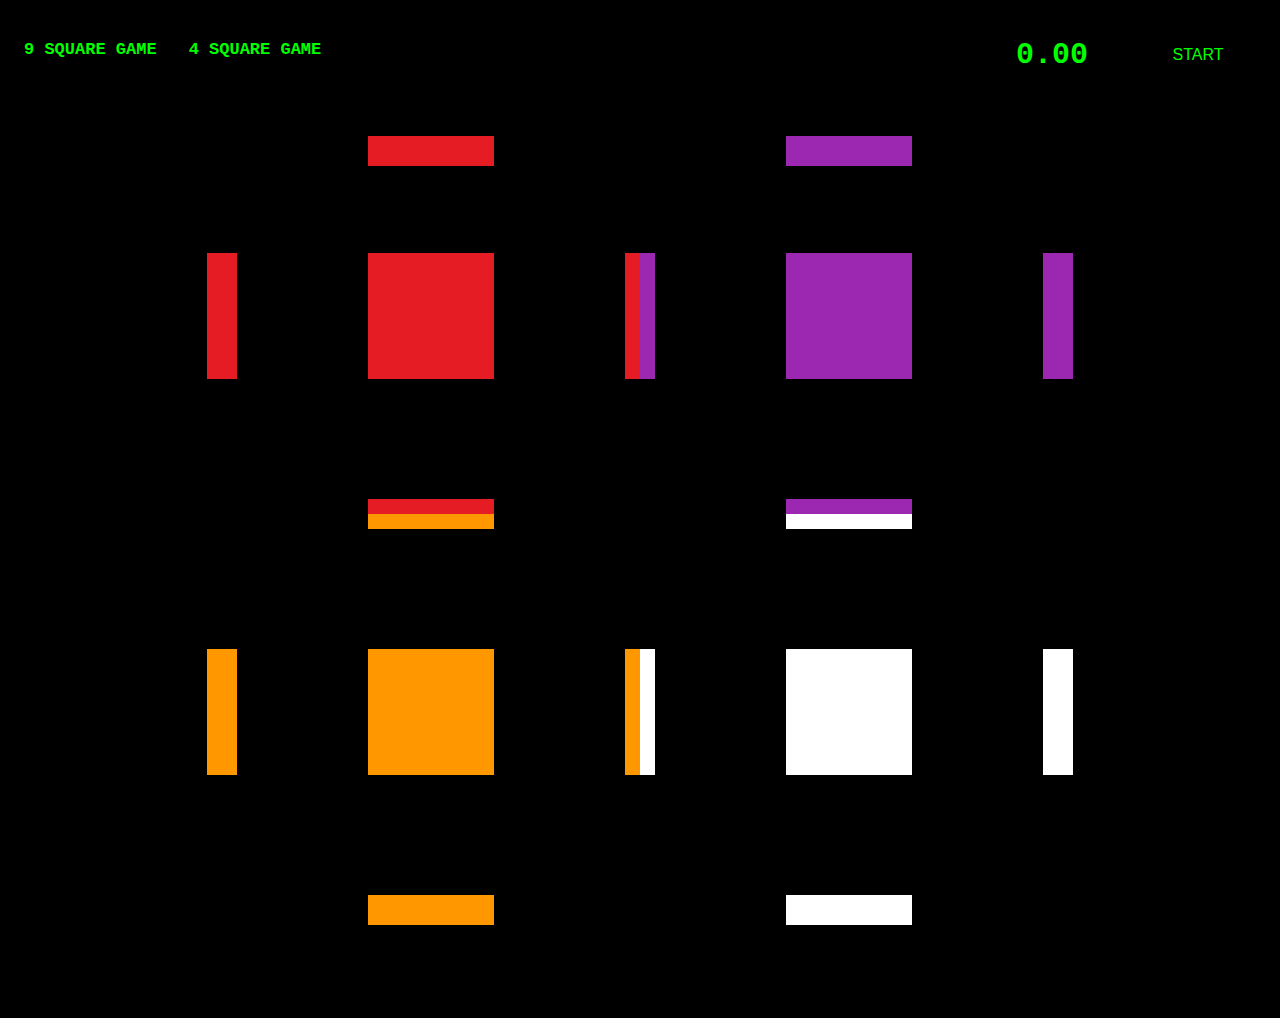
==== foursquaregame.html @ bba00dd1 "Added 4 squares game" ====
{% load static %}
<html lang="en">
<head>

    <title>THE SQUARE GAME</title>

    <!-- CSS -->
    <link rel="stylesheet" href="./squaregame.css"/>

    <!-- Javascript -->
    <script src="./foursquaregame.js" ></script>

</head>
<body>

    <!-- Header -->
    <div class="navbar">
        <a href="./" width="30%">9 SQUARE GAME</a>
        <a href="./foursquaregame.html" width="30%">4 SQUARE GAME</a>
        <div class="topnav-right">
            <table>
                <tr>
                    <th width="50%" height="36px" class="timer" id="countup">0.00</th>
                    <th><button id="shuffle" class="button1" width="50%">START</button></th>
                </tr>
            </table>
        </div>
    </div>
    

    <table width="926px" height="926px" class="center">
        <tr height="34px">
            <th></th>
            <th><img class="rotate_image_270" id="red1" name="red" src="./images/red.png"/></th>
            <th></th>
            <th><img class="rotate_image_90" id="purple1" name="purple" src="./images/purple.png"/></th>
            <th></th>

        </tr>
        <tr>
            <th><img class="rotate_image_180" id="red2" name="red" src="./images/red.png"/></th>
            <th><img id="red-sqr" name="red-sqr" src="./images/red-sqr.png"/></th>
            <th><img class="rotate_image_0" id="red-purple" name="red-purple" src="./images/red-purple.png"/></th>
            <th><img id="purple-sqr" name="purple-sqr" src="./images/purple-sqr.png"/></th>
            <th><img class="rotate_image_180" id="purple2" name="purple"  src="./images/purple.png"/></th>

        </tr>
        <tr>
            <th></th>
            <th><img class="rotate_image_90" id="orange-red" name="orange-red" src="./images/orange-red.png"/></th>
            <th></th>
            <th><img class="rotate_image_270" id="purple-white" name="purple-white" src="./images/purple-white.png"/></th>
            <th></th>

        </tr>
        <tr>
            <th><img class="rotate_image_0" id="orange1" name="orange" src="./images/orange.png"/></th>
            <th><img id="orange-sqr" name="orange-sqr" src="./images/orange-sqr.png"/></th>
            <th><img class="rotate_image_180" id="orange-white" name="orange-white" src="./images/orange-white.png"/></th>
            <th><img id="white-sqr" name="white-sqr" src="./images/white-sqr.png"/></th>
            <th><img class="rotate_image_0" id="white1" name="white" src="./images/white.png"/></th>

        </tr>
        <tr>
            <th></th>
            <th><img class="rotate_image_270" id="orange2" name="orange" src="./images/orange.png"/></th>
            <th></th>
            <th><img class="rotate_image_90" id="white2" name="white" src="./images/white.png"/></th>
            <th></th>

        </tr>

    </table>

</body>

</html>
---- squaregame.css ----
body {
    background-color: black;
  }
  
h1 {
    color: white;
    text-align: center;
    font-family: 'Courier New', Courier, monospace;
  }

h3 {
    color: lime;
    text-align: center;
    font-family: 'Courier New', Courier, monospace;
    font-size: 30px;
}
  
p {
    font-family: verdana;
    font-size: 20px;
  }

.rotate_image_0 {
  -webkit-transform: rotate(0deg);
    -moz-transform: rotate(0deg);
    -ms-transform: rotate(0deg);
    -o-transform: rotate(0deg);
    transform: rotate(0deg);
}

.rotate_image_90 {
    -webkit-transform: rotate(90deg);
    -moz-transform: rotate(90deg);
    -ms-transform: rotate(90deg);
    -o-transform: rotate(90deg);
    transform: rotate(90deg);
}

.rotate_image_180 {
    -webkit-transform: rotate(180deg);
    -moz-transform: rotate(180deg);
    -ms-transform: rotate(180deg);
    -o-transform: rotate(180deg);
    transform: rotate(180deg);
}

.rotate_image_270 {
    -webkit-transform: rotate(270deg);
    -moz-transform: rotate(270deg);
    -ms-transform: rotate(270deg);
    -o-transform: rotate(270deg);
    transform: rotate(270deg);
}

.navbar {
  background-color: black;
  overflow: hidden;
  border: 2px;
  border-color: lime;
}

.navbar a {
  float: left;
  color: lime;
  text-align: center;
  padding: 14px 16px;
  text-decoration: none;
  font-size: 17px;
  border: 2px;
  border-color: lime;
}


.navbar a:hover {
  background-color: lime;
  color: black;
}

p {
  font-family: 'Courier New', Courier, monospace;
  font-size: 20px;
}

a {
  font-family: 'Courier New', Courier, monospace;
  font-size: 16px;
  font-weight: bold;
}

.button1 {
  background-color: black;
  border: 0cap;
  border-color: lime;
  color: lime;
  padding: 15px 32px;
  text-align: center;
  text-decoration: none;
  display: inline-block;
  font-size: 16px;
  width: 142px;
  height: 52px;
}

.center {
  margin-left: auto;
  margin-right: auto;
}

.topnav-right {
  float: right;
}

.timer {
  color: lime;
  text-align: center;
  font-family: 'Courier New', Courier, monospace;
  font-size: 30px;
}

/*
table {
  width: 926px;
  height: 926px;
}
*/
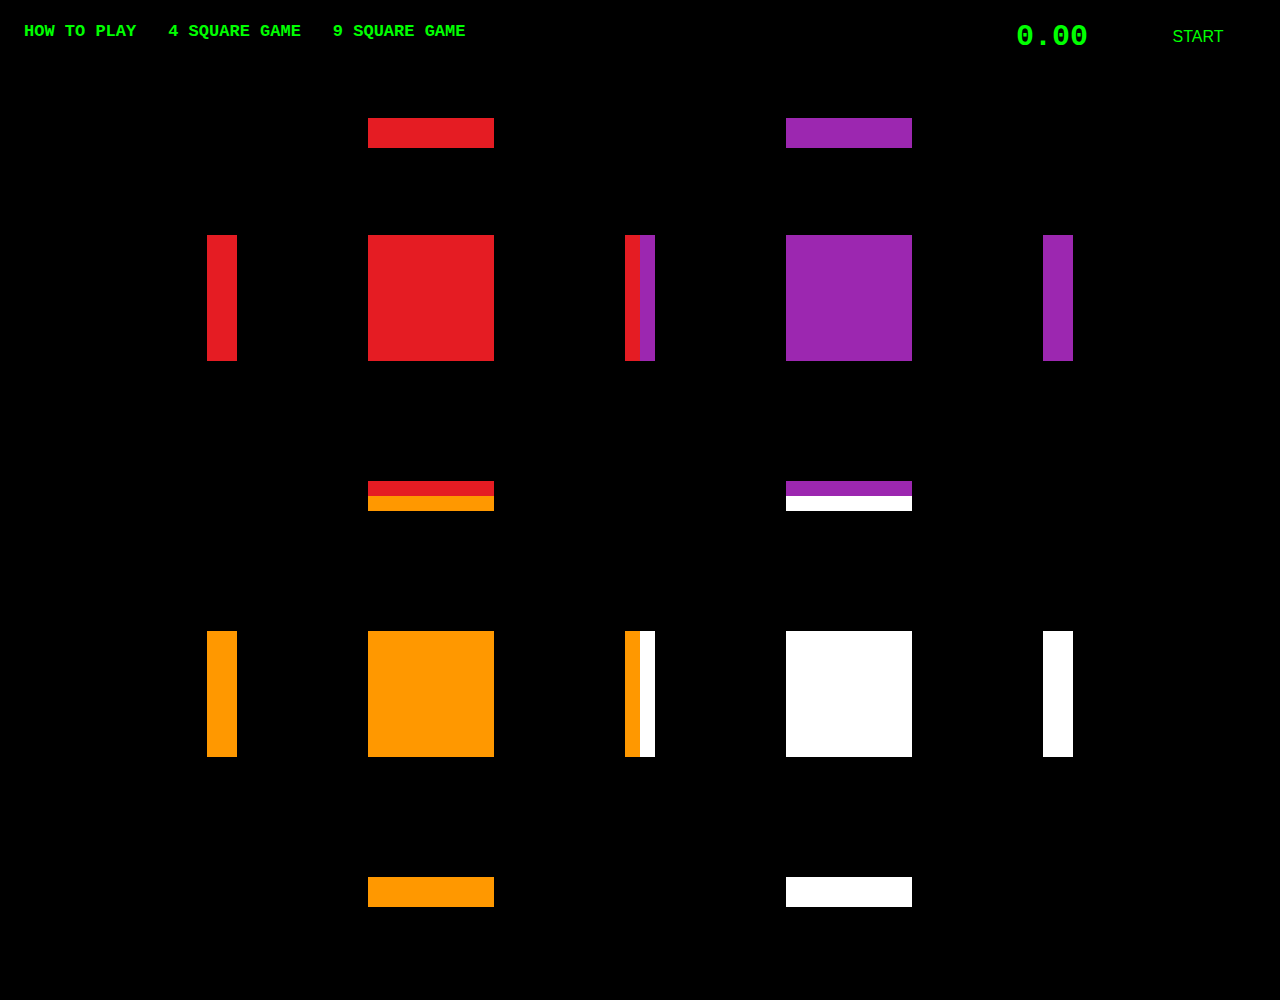
==== commit 971dcec2: "Added index how to play page" ====
--- a/foursquaregame.html
+++ b/foursquaregame.html
@@ -1,8 +1,10 @@
-{% load static %}
 <html lang="en">
 <head>
+    <meta charset="UTF-8">
+    <meta http-equiv="X-UA-Compatible" content="IE=edge">
+    <meta name="viewport" content="width=device-width, initial-scale=1.0">
 
-    <title>THE SQUARE GAME</title>
+    <title>4 SQUARE GAME</title>
 
     <!-- CSS -->
     <link rel="stylesheet" href="./squaregame.css"/>
@@ -15,8 +17,9 @@
 
     <!-- Header -->
     <div class="navbar">
-        <a href="./" width="30%">9 SQUARE GAME</a>
+        <a href="./" width="30%">HOW TO PLAY</a>
         <a href="./foursquaregame.html" width="30%">4 SQUARE GAME</a>
+        <a href="./ninesquaregame.html" width="30%">9 SQUARE GAME</a>
         <div class="topnav-right">
             <table>
                 <tr>
--- a/squaregame.css
+++ b/squaregame.css
@@ -16,6 +16,9 @@
 }
   
 p {
+    color: lime;
+    text-align: left;
+    font-family: 'Courier New', Courier, monospace;
     font-family: verdana;
     font-size: 20px;
   }
